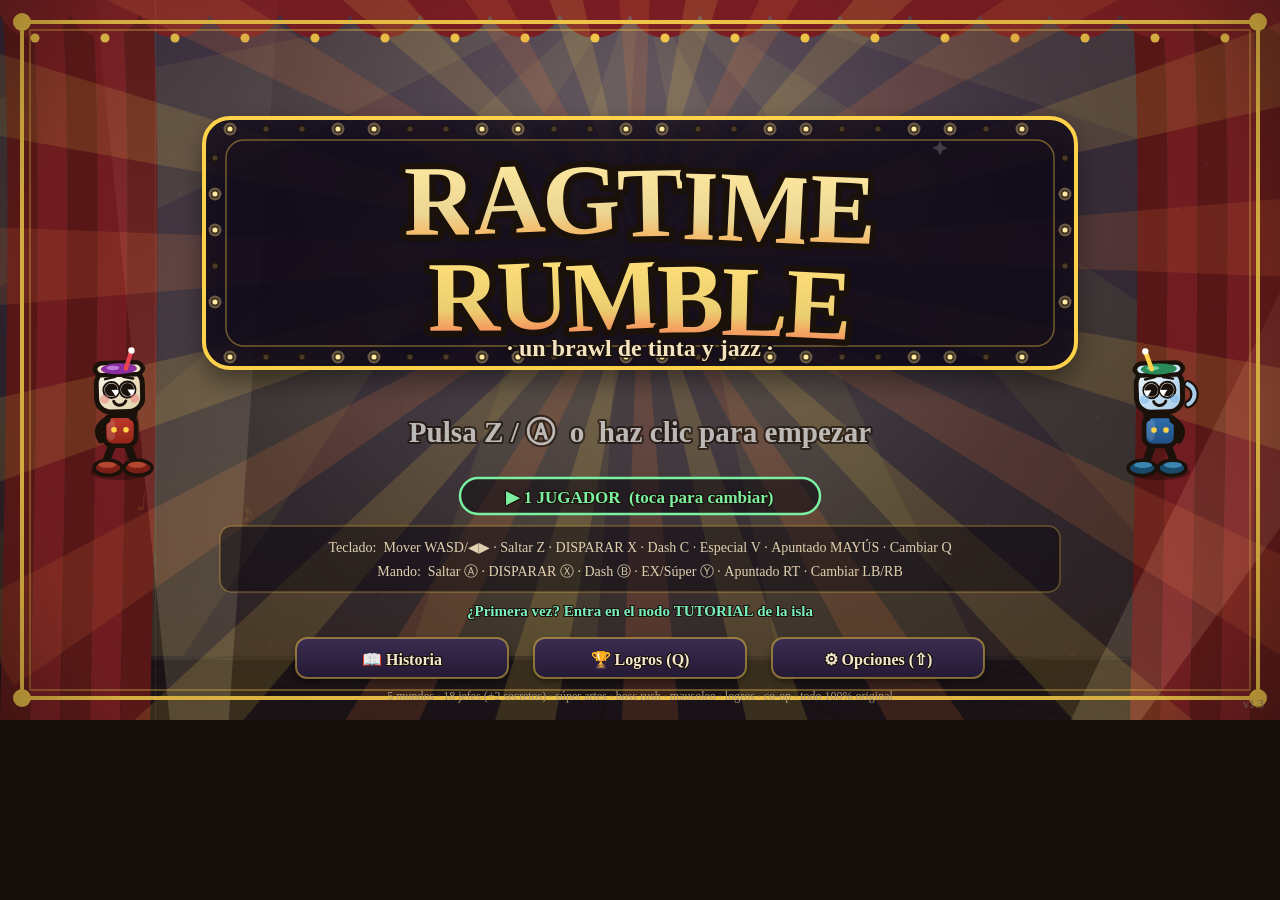
==== qa-shot.html @ 08940e8d "actualizacion visual" ====
<!DOCTYPE html>
<html lang="es">
<head>
<meta charset="UTF-8" />
<title>QA RAGTIME RUMBLE</title>
<style>html,body{margin:0;padding:0;background:#140d08;overflow:hidden}canvas{display:block;width:1280px;height:720px}</style>
</head>
<body>
  <canvas id="game" width="1280" height="720"></canvas>
  <script src="audio.js"></script>
  <script src="bosses.js"></script>
  <script src="game.js"></script>
  <script>
    // QA: automatiza clicks para llegar a una pantalla concreta y dejarla quieta para el screenshot.
    // Uso: qa-shot.html?shot=title|slots|map|shop|diff|fight|options
    const shot = new URLSearchParams(location.search).get("shot") || "title";
    const cv = document.getElementById("game");
    const click = (x, y) => {
      const r = cv.getBoundingClientRect();
      const cx = r.left + x * r.width / 1280, cy = r.top + y * r.height / 720;
      cv.dispatchEvent(new MouseEvent("mousedown", { clientX: cx, clientY: cy, bubbles: true }));
    };
    const key = c => { document.dispatchEvent(new KeyboardEvent("keydown", { code: c, bubbles: true })); window.dispatchEvent(new KeyboardEvent("keydown", { code: c, bubbles: true })); };
    const seq = [];
    const at = (t, fn) => seq.push([t, fn]);
    if (shot !== "title") {
      at(600, () => click(640, 400));            // título → ranuras
      if (shot !== "slots") {
        at(1100, () => click(300, 360));         // ranura 1 (partida nueva → prólogo)
        at(1600, () => click(640, 360));         // pasa cartela 1
        at(1900, () => click(640, 360));         // cartela 2
        at(2200, () => click(640, 360));         // cartela 3 → mapa
        if (shot === "shop") at(2800, () => click(220, 560));       // nodo tienda
        if (shot === "options") at(2800, () => click(96, 41));      // botón opciones del mapa
        if (shot === "diff" || shot === "fight") at(2800, () => click(360, 470)); // nodo jefe 1 → dificultad
        if (shot === "fight") at(3300, () => click(640, 400));      // Normal → intro → pelea
      }
    }
    for (const [t, fn] of seq) setTimeout(fn, t);
  </script>
</body>
</html>
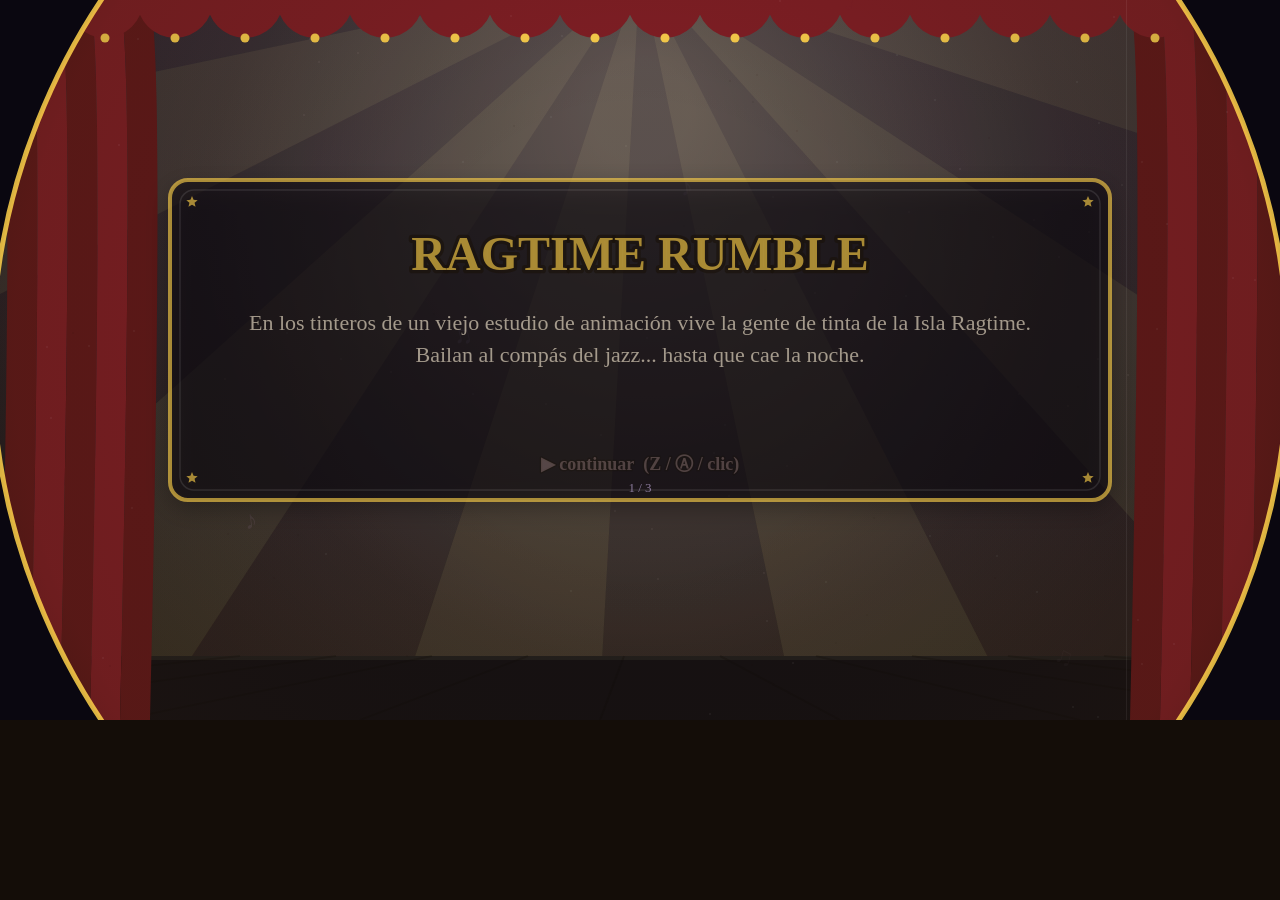
==== commit b6ddf47e: "Add files via upload" ====
--- a/qa-shot.html
+++ b/qa-shot.html
@@ -1,41 +1,22 @@
 <!DOCTYPE html>
 <html lang="es">
-<head>
-<meta charset="UTF-8" />
-<title>QA RAGTIME RUMBLE</title>
-<style>html,body{margin:0;padding:0;background:#140d08;overflow:hidden}canvas{display:block;width:1280px;height:720px}</style>
-</head>
+<head><meta charset="UTF-8" /><title>QA</title>
+<style>html,body{margin:0;padding:0;background:#140d08;overflow:hidden}canvas{display:block;width:1280px;height:720px}</style></head>
 <body>
   <canvas id="game" width="1280" height="720"></canvas>
-  <script src="audio.js"></script>
-  <script src="bosses.js"></script>
-  <script src="game.js"></script>
+  <script src="audio.js"></script><script src="bosses.js"></script><script src="game.js"></script>
   <script>
-    // QA: automatiza clicks para llegar a una pantalla concreta y dejarla quieta para el screenshot.
-    // Uso: qa-shot.html?shot=title|slots|map|shop|diff|fight|options
-    const shot = new URLSearchParams(location.search).get("shot") || "title";
     const cv = document.getElementById("game");
-    const click = (x, y) => {
-      const r = cv.getBoundingClientRect();
-      const cx = r.left + x * r.width / 1280, cy = r.top + y * r.height / 720;
-      cv.dispatchEvent(new MouseEvent("mousedown", { clientX: cx, clientY: cy, bubbles: true }));
-    };
-    const key = c => { document.dispatchEvent(new KeyboardEvent("keydown", { code: c, bubbles: true })); window.dispatchEvent(new KeyboardEvent("keydown", { code: c, bubbles: true })); };
-    const seq = [];
-    const at = (t, fn) => seq.push([t, fn]);
-    if (shot !== "title") {
-      at(600, () => click(640, 400));            // título → ranuras
-      if (shot !== "slots") {
-        at(1100, () => click(300, 360));         // ranura 1 (partida nueva → prólogo)
-        at(1600, () => click(640, 360));         // pasa cartela 1
-        at(1900, () => click(640, 360));         // cartela 2
-        at(2200, () => click(640, 360));         // cartela 3 → mapa
-        if (shot === "shop") at(2800, () => click(220, 560));       // nodo tienda
-        if (shot === "options") at(2800, () => click(96, 41));      // botón opciones del mapa
-        if (shot === "diff" || shot === "fight") at(2800, () => click(360, 470)); // nodo jefe 1 → dificultad
-        if (shot === "fight") at(3300, () => click(640, 400));      // Normal → intro → pelea
-      }
-    }
+    const click = (x, y) => { const r = cv.getBoundingClientRect(); cv.dispatchEvent(new MouseEvent("mousedown", { clientX: r.left + x * r.width / 1280, clientY: r.top + y * r.height / 720, bubbles: true })); };
+    const kd = c => { const e = new KeyboardEvent("keydown", { code: c, bubbles: true }); document.dispatchEvent(e); window.dispatchEvent(e); };
+    const ku = c => { const e = new KeyboardEvent("keyup", { code: c, bubbles: true }); document.dispatchEvent(e); window.dispatchEvent(e); };
+    const seq = []; const at = (t, fn) => seq.push([t, fn]);
+    const tapZ = t => { at(t, () => kd("KeyZ")); at(t + 140, () => ku("KeyZ")); };
+    at(600, () => click(640, 400));            // título → ranuras
+    at(1100, () => click(300, 360));           // ranura 1 → prólogo
+    for (const t of [1700, 2150, 2600, 3050, 3500]) tapZ(t);   // cartelas
+    at(4100, () => click(285, 300));           // nodo MAUSOLEO
+    at(4700, () => click(1134, 46));           // botón Récords
     for (const [t, fn] of seq) setTimeout(fn, t);
   </script>
 </body>
